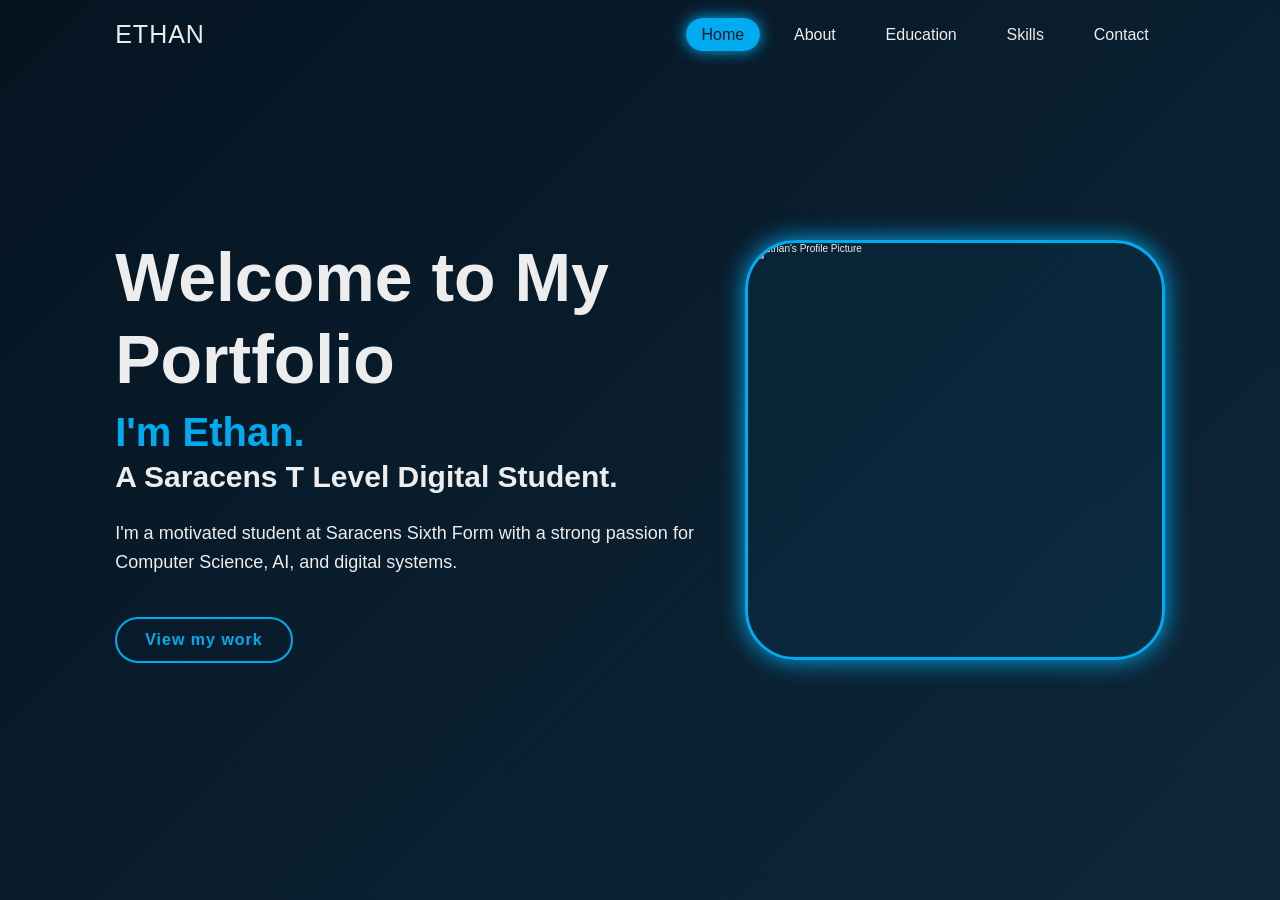
==== index.html @ 527f2de5 "Update index.html" ====
<!DOCTYPE html>
<html lang="en">
<head>
    <meta charset="UTF-8">
    <meta http-equiv="X-UA-Compatible" content="IE=edge">
    <meta name="viewport" content="width=device-width, initial-scale=1.0">
    <title>Personal Digital Portfolio</title>

    <link rel="stylesheet" href="style.css">
    <link href='https://unpkg.com/boxicons@2.1.4/css/boxicons.min.css' rel='stylesheet'>
</head>
<body>
    <header class="header">
        <a href="#" class="logo">Ethan</a>

        <div class="bx bx-menu" id="menu-icon"></div>
        <nav class="navbar">
            <a href="#home" class="active">Home</a>
            <a href="#about">About</a>
            <a href="#education">Education</a>
            <a href="#skills">Skills</a>
            <a href="#contact">Contact</a>
        </nav>
    </header>

    <section class="home" id="home">
        <div class="home-content">
            <h1>Welcome to My Portfolio</h1>
            <h2>I'm Ethan.</h2>
            <h3>A Saracens T Level Digital Student.</h3>
            <p>I'm a motivated student at Saracens Sixth Form with a strong passion for Computer Science, AI, and digital systems.</p>
            
            <div class="btn-box">
                <a href="#" class="btn">View my work</a>
            </div>
        </div>

        <div class="home-img">
            <img src="your-profile-image.jpg" alt="Ethan's Profile Picture">
        </div>
    </section>

    <ul class="background-squares">
        <li></li>
        <li></li>
        <li></li>
        <li></li>
        <li></li>
        <li></li>
        <li></li>
        <li></li>
        <li></li>
        <li></li>
    </ul>
</body>
</html>
---- style.css ----
/* --- GLOBAL RESET & BASE STYLES --- */
* {
    margin: 0;
    padding: 0;
    box-sizing: border-box;
    text-decoration: none;
    border: none;
    outline: none;
    scroll-behavior: smooth;
    font-family: 'Poppins', sans-serif;
}

:root {
    --bg-color: #081b29; 
    --second-bg-color: #112e42; 
    --text-bg-color: #ededed; 
    --main-color: #00abf0; 
}

html {
    font-size: 62.5%;
    overflow-x: hidden;
}

body {
    background: linear-gradient(-45deg, #081b29, #0b2233, #112e42, #051421);
    background-size: 400% 400%;
    animation: gradientMove 15s ease infinite;
    color: var(--text-bg-color);
}

/* --- NAVIGATION BAR --- */
.header {
    position: fixed;
    top: 0;
    left: 0;
    width: 100%;
    padding: 2rem 9%;
    background: transparent;
    display: flex;
    justify-content: space-between;
    align-items: center;
    z-index: 100;
}

.logo {
    font-size: 2.5rem;
    color: var(--text-bg-color);
    font-weight: 500;
    text-transform: uppercase;
    letter-spacing: 0.1rem;
}

.navbar a {
    font-size: 1.6rem;
    color: var(--text-bg-color); 
    font-weight: 500;
    margin-left: 1.5rem;
    padding: 0.8rem 1.6rem;
    border-radius: 2rem;
    background: transparent;
    transition: all 0.3s ease;
}

.navbar a:hover,
.navbar a.active {
    color: var(--bg-color);
    background: var(--main-color);
    box-shadow: 0 0 15px var(--main-color);
}

#menu-icon {
    font-size: 3.6rem;
    color: var(--text-bg-color);
    cursor: pointer;
    display: none;
}

@media screen and (max-width: 768px) {
    #menu-icon {
        display: block;
    }
}

/* --- GENERIC SECTION STYLING --- */
section {
    min-height: 100vh; 
    padding: 10rem 9% 2rem;
    position: relative;
    z-index: 1;
}

section:nth-of-type(even) {
    background: var(--second-bg-color);
}

/* --- HOME (HERO) SECTION --- */
.home {
    display: flex;
    align-items: center;       
    justify-content: space-between; /* Maximum separation */
    padding: 0 9%; /* Matches the header padding perfectly */
    width: 100%;
    min-height: 100vh;
}

.home-content {
    flex: 1;
    max-width: 75rem; /* Allows text to spread out slightly more */
    text-align: left;
}

.home-content h1 {
    font-size: 6.8rem;
    font-weight: 700;
    line-height: 1.2;
    margin-bottom: 1rem;
}

.home-content h2 {
    font-size: 4rem;
    font-weight: 700;
    color: var(--main-color);
    margin-bottom: 0.5rem;
}

.home-content h3 {
    font-size: 3rem;
    font-weight: 600;
    color: var(--text-bg-color);
}

.home-content p {
    font-size: 1.8rem;
    margin: 2.5rem 0 4rem;
    max-width: 60rem; 
    line-height: 1.6;
}

/* --- BUTTONS --- */
.btn-box {
    display: flex;
    gap: 2rem;
    flex-wrap: wrap;
}

.btn {
    position: relative;
    display: inline-flex;
    justify-content: center;
    align-items: center;
    padding: 1.2rem 2.8rem;
    background: var(--main-color);
    border: .2rem solid var(--main-color);
    border-radius: 4rem;
    font-size: 1.6rem;
    font-weight: 600;
    letter-spacing: .1rem;
    color: var(--bg-color);
    z-index: 1;
    overflow: hidden;
    transition: color 0.4s ease, border-color 0.4s ease;
}

.btn-box .btn:nth-child(1),
.btn-box .btn:nth-child(2) {
    background: transparent;
    color: var(--main-color);
}

.btn::before {
    content: '';
    position: absolute;
    top: 0;
    left: 0;
    width: 0; 
    height: 100%;
    background: var(--main-color); 
    z-index: -1;
    transition: width 0.4s ease;
}

.btn:hover {
    color: #000000 !important; 
    border-color: var(--main-color); 
    z-index: 1; 
}

.btn:hover::before {
    width: 100%; 
}

/* --- PROFILE IMAGE HOLDER --- */
.home-img {
    position: relative;
    width: 420px; /* Slightly upscaled to balance out the wide page */
    height: 420px; 
    flex-shrink: 0; 
    border-radius: 5rem;
    border: 0.3rem solid var(--main-color);
    box-shadow: 0 0 25px var(--main-color);
    overflow: hidden;
    background: rgba(0, 171, 240, 0.05); 
    display: flex;
    justify-content: center;
    align-items: center;
    margin-left: 4rem; /* Direct gap safety buffer */
}

.home-img img {
    width: 100%;
    height: 100%;
    object-fit: cover; 
}

/* --- ANIMATED BACKGROUND SQUARES --- */
.background-squares {
    position: fixed;
    top: 0;
    left: 0;
    width: 100%;
    height: 100%;
    overflow: hidden;
    z-index: 0; 
    pointer-events: none; 
}

.background-squares li {
    position: absolute;
    display: block;
    list-style: none;
    width: 20px;
    height: 20px;
    background: rgba(0, 171, 240, 0.1); 
    border: 1px solid rgba(0, 171, 240, 0.2);
    border-radius: 4px;
    bottom: -150px;
    animation: floatUp 25s linear infinite;
}

.background-squares li:nth-child(1) { left: 25%; width: 80px; height: 80px; animation-delay: 0s; }
.background-squares li:nth-child(2) { left: 10%; width: 20px; height: 20px; animation-delay: 2s; animation-duration: 12s; }
.background-squares li:nth-child(3) { left: 70%; width: 20px; height: 20px; animation-delay: 4s; }
.background-squares li:nth-child(4) { left: 40%; width: 60px; height: 60px; animation-delay: 0s; animation-duration: 18s; }
.background-squares li:nth-child(5) { left: 65%; width: 20px; height: 20px; animation-delay: 0s; }
.background-squares li:nth-child(6) { left: 75%; width: 110px; height: 110px; animation-delay: 3s; }
.background-squares li:nth-child(7) { left: 35%; width: 150px; height: 150px; animation-delay: 7s; }
.background-squares li:nth-child(8) { left: 50%; width: 25px; height: 25px; animation-delay: 15s; animation-duration: 45s; }
.background-squares li:nth-child(9) { left: 20%; width: 15px; height: 15px; animation-delay: 2s; animation-duration: 35s; }
.background-squares li:nth-child(10) { left: 85%; width: 150px; height: 150px; animation-delay: 0s; animation-duration: 11s; }

/* --- ANIMATIONS --- */
@keyframes gradientMove {
    0% { background-position: 0% 50%; }
    50% { background-position: 100% 50%; }
    100% { background-position: 0% 50%; }
}

@keyframes floatUp {
    0% {
        transform: translateY(0) rotate(0deg);
        opacity: 1;
        border-radius: 4px;
    }
    100% {
        transform: translateY(-1000px) rotate(720deg);
        opacity: 0;
        border-radius: 50%; 
    }
}

/* --- RESPONSIVE MEDIA QUERIES --- */
@media screen and (max-width: 992px) {
    .home {
        flex-direction: column-reverse; 
        justify-content: center;
        text-align: center;
        padding-top: 15rem;
        gap: 6rem;
    }
    
    .home-content {
        max-width: 100%;
    }
    
    .home-content p {
        margin: 2.5rem auto 4rem;
    }

    .btn-box {
        justify-content: center;
    }

    .home-img {
        width: 280px;
        height: 280px;
        margin-left: 0;
    }
}
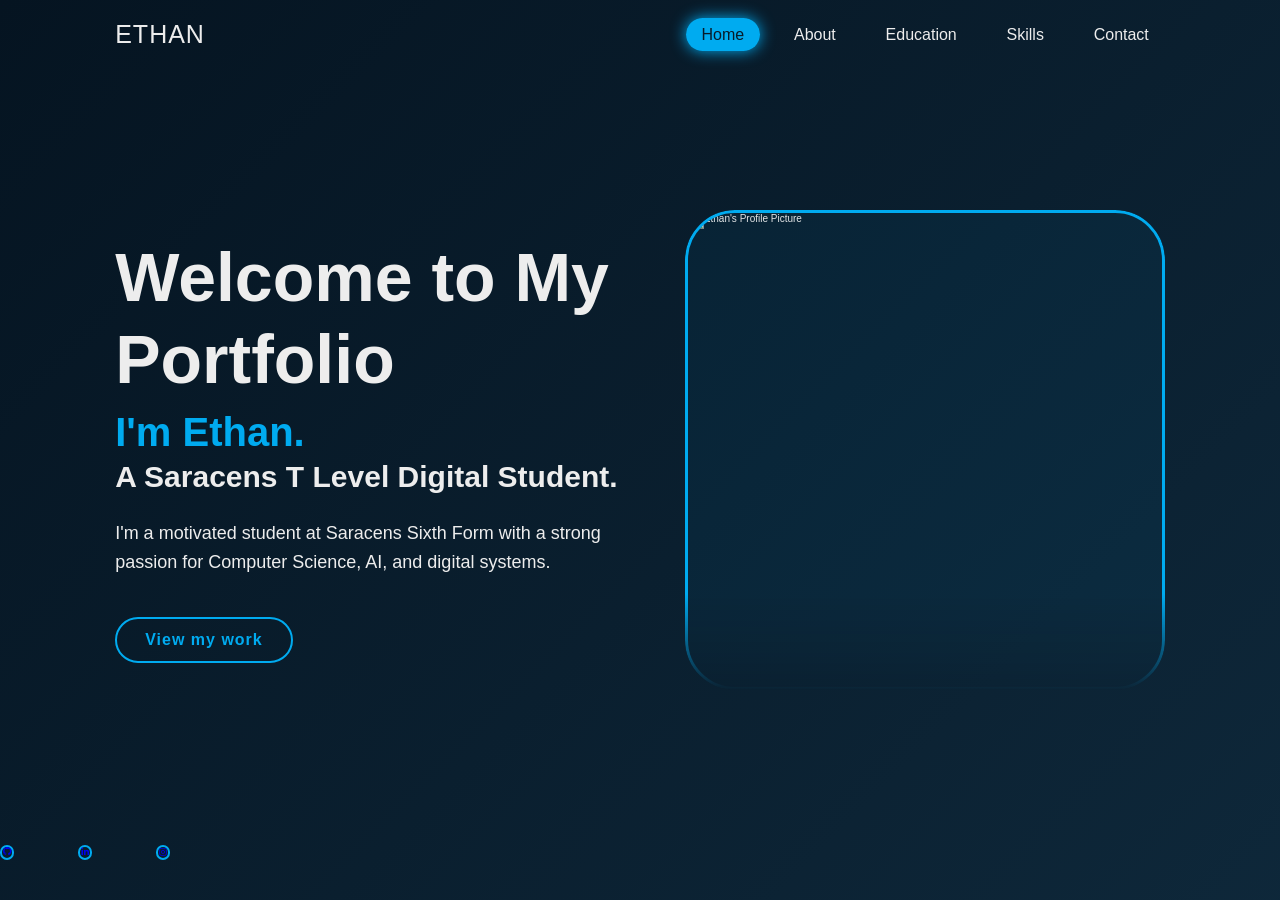
==== commit 3d06298c: "Update index.html" ====
--- a/index.html
+++ b/index.html
@@ -36,7 +36,7 @@
         </div>
 
         <div class="home-img">
-            <img src="your-profile-image.jpg" alt="Ethan's Profile Picture">
+            <img src="https://mail.google.com/mail/u/0?ui=2&ik=3e14f908ba&attid=0.1&permmsgid=msg-f:1868157201535447888&th=19ed0713ae1bb350&view=att&zw&disp=safe" alt="Ethan's Profile Picture">
         </div>
     </section>
 
@@ -52,5 +52,13 @@
         <li></li>
         <li></li>
     </ul>
+    <div class="home-sci">
+        <a href="#"><i class='bx bxl-github'></i></a>
+        <a href="#"><i class='bx bxl-linkedin'></i></a>
+        <a href="#"><i class='bx bxl-instagram'></i></a>
+    </div>
+
+
+    <script src="js/script.js"></script>
 </body>
 </html>
--- a/style.css
+++ b/style.css
@@ -98,15 +98,15 @@
 .home {
     display: flex;
     align-items: center;       
-    justify-content: space-between; /* Maximum separation */
-    padding: 0 9%; /* Matches the header padding perfectly */
+    justify-content: space-between; 
+    padding: 0 9%; 
     width: 100%;
     min-height: 100vh;
 }
 
 .home-content {
     flex: 1;
-    max-width: 75rem; /* Allows text to spread out slightly more */
+    max-width: 75rem; 
     text-align: left;
 }
 
@@ -193,8 +193,8 @@
 /* --- PROFILE IMAGE HOLDER --- */
 .home-img {
     position: relative;
-    width: 420px; /* Slightly upscaled to balance out the wide page */
-    height: 420px; 
+    width: 480px;  /* Upscaled from 450px to make it larger */
+    height: 480px; /* Kept square for proper aspect ratio balance */
     flex-shrink: 0; 
     border-radius: 5rem;
     border: 0.3rem solid var(--main-color);
@@ -204,13 +204,23 @@
     display: flex;
     justify-content: center;
     align-items: center;
-    margin-left: 4rem; /* Direct gap safety buffer */
+    margin-left: 4rem; 
+
+    /* Linear gradient mask to let the image blend out nicely at the bottom */
+    -webkit-mask-image: linear-gradient(to bottom, black 80%, transparent 100%);
+    mask-image: linear-gradient(to bottom, black 80%, transparent 100%);
 }
 
 .home-img img {
     width: 100%;
     height: 100%;
-    object-fit: cover; 
+    object-fit: cover; /* Forces the photo to fill out the container */
+    
+    /* CRITICAL FIX: Shifts the image downwards so your face/head isn't clipped out of the frame */
+    object-position: center 15%; 
+    
+    mix-blend-mode: luminosity; 
+    opacity: 0.95;
 }
 
 /* --- ANIMATED BACKGROUND SQUARES --- */
@@ -292,8 +302,30 @@
     }
 
     .home-img {
-        width: 280px;
-        height: 280px;
+        width: 320px;
+        height: 320px;
         margin-left: 0;
-    }
-}
+        -webkit-mask-image: none; 
+        mask-image: none;
+    }
+}
+
+.home-sci {
+    position: absolute;
+    bottom: 4rem;
+    width: 170px;
+    display: flex;
+    justify-content: space-between;
+}
+
+.home-sci a {
+    position: relative;
+    display: inline-block;
+    justify-content: center;
+    align-items: center;
+    width: auto;
+    height: auto;
+    background: transparent;
+    border: .2rem solid var(--main-color);
+    border-radius: 50px;
+}
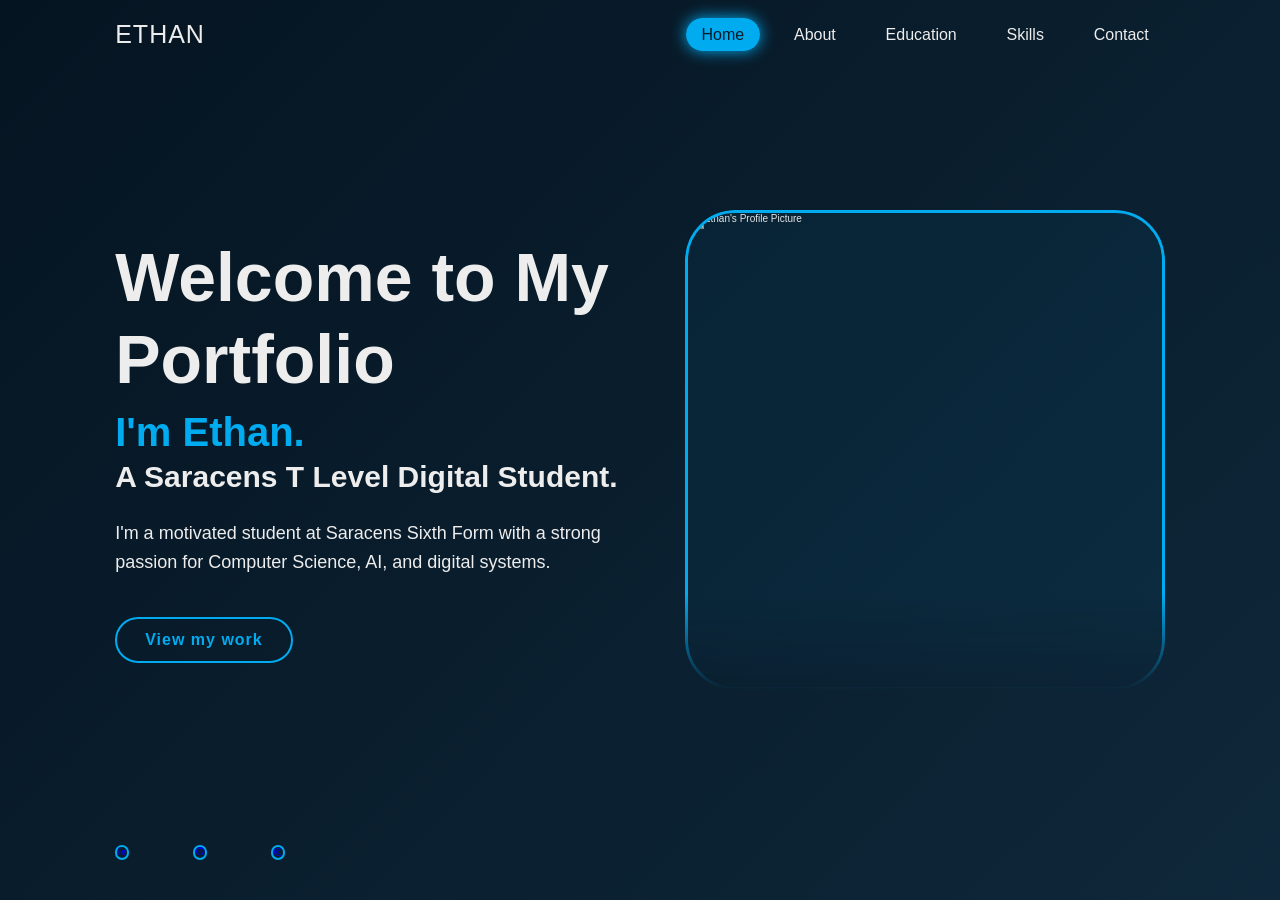
==== commit 5130b7fc: "Update index.html" ====
--- a/index.html
+++ b/index.html
@@ -33,6 +33,12 @@
             <div class="btn-box">
                 <a href="#" class="btn">View my work</a>
             </div>
+
+            <div class="home-sci">
+                <a href="https://linkedin.com" target="_blank"><i class='bx bxl-linkedin'></i></a>
+                <a href="https://github.com" target="_blank"><i class='bx bxl-github'></i></a>
+                <a href="https://instagram.com" target="_blank"><i class='bx bxl-instagram'></i></a>
+            </div>
         </div>
 
         <div class="home-img">
@@ -52,13 +58,5 @@
         <li></li>
         <li></li>
     </ul>
-    <div class="home-sci">
-        <a href="#"><i class='bx bxl-github'></i></a>
-        <a href="#"><i class='bx bxl-linkedin'></i></a>
-        <a href="#"><i class='bx bxl-instagram'></i></a>
-    </div>
-
-
-    <script src="js/script.js"></script>
 </body>
 </html>
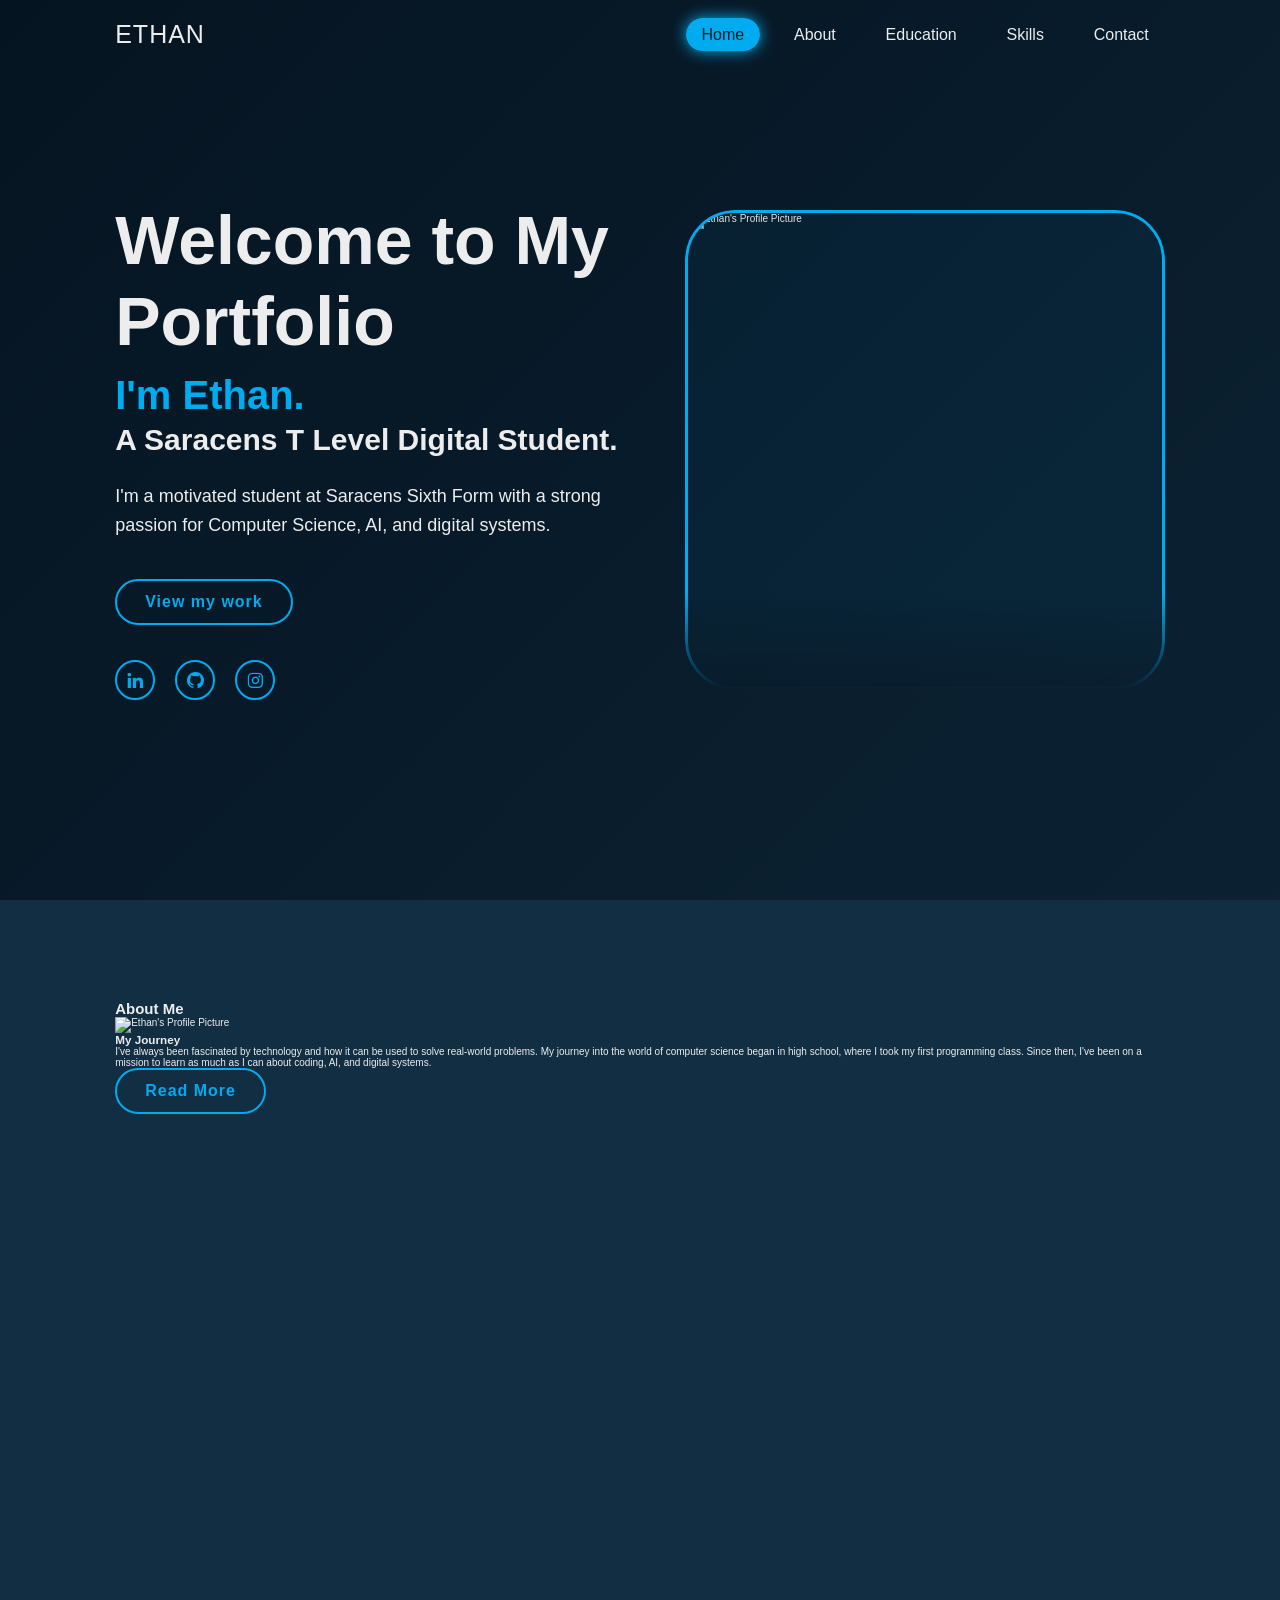
==== commit efeebceb: "Update index.html" ====
--- a/index.html
+++ b/index.html
@@ -58,5 +58,24 @@
         <li></li>
         <li></li>
     </ul>
+
+    <section class="about" id="about">
+        <div class="about-content">
+            <h2 class="heading">About <span>Me</span></h2>
+            <div class="about-img">
+                <img src="https://mail.google.com/mail/u/0?ui=2&ik=3e14f908ba&attid=0.1&permmsgid=msg-f:1868157201535447888&th=19ed0713ae1bb350&view=att&zw&disp=safe" alt="Ethan's Profile Picture">
+                <span class="circle-spin"></span>
+            </div>
+        </div>
+
+        <div class="about-content">
+            <h3>My Journey</h3>
+            <p>I've always been fascinated by technology and how it can be used to solve real-world problems. My journey into the world of computer science began in high school, where I took my first programming class. Since then, I've been on a mission to learn as much as I can about coding, AI, and digital systems.</p>
+            <div class="btn-box btns">
+                <a href="#" class="btn">Read More</a>
+            </div>
+        </div>
+    </section>
+
 </body>
 </html>
--- a/style.css
+++ b/style.css
@@ -190,11 +190,41 @@
     width: 100%; 
 }
 
+/* --- SOCIAL MEDIA ICON LINKS --- */
+.home-sci {
+    display: flex;
+    gap: 2rem;
+    margin-top: 3.5rem;
+}
+
+.home-sci a {
+    position: relative;
+    display: inline-flex;
+    justify-content: center;
+    align-items: center;
+    width: 4rem;
+    height: 4rem;
+    background: transparent;
+    border: .2rem solid var(--main-color);
+    border-radius: 50%;
+    font-size: 2rem;
+    color: var(--main-color);
+    z-index: 1;
+    overflow: hidden;
+    transition: .5s ease;
+}
+
+.home-sci a:hover {
+    color: var(--bg-color);
+    background: var(--main-color);
+    box-shadow: 0 0 15px var(--main-color);
+}
+
 /* --- PROFILE IMAGE HOLDER --- */
 .home-img {
     position: relative;
-    width: 480px;  /* Upscaled from 450px to make it larger */
-    height: 480px; /* Kept square for proper aspect ratio balance */
+    width: 480px;  
+    height: 480px; 
     flex-shrink: 0; 
     border-radius: 5rem;
     border: 0.3rem solid var(--main-color);
@@ -206,7 +236,6 @@
     align-items: center;
     margin-left: 4rem; 
 
-    /* Linear gradient mask to let the image blend out nicely at the bottom */
     -webkit-mask-image: linear-gradient(to bottom, black 80%, transparent 100%);
     mask-image: linear-gradient(to bottom, black 80%, transparent 100%);
 }
@@ -214,11 +243,8 @@
 .home-img img {
     width: 100%;
     height: 100%;
-    object-fit: cover; /* Forces the photo to fill out the container */
-    
-    /* CRITICAL FIX: Shifts the image downwards so your face/head isn't clipped out of the frame */
+    object-fit: cover; 
     object-position: center 15%; 
-    
     mix-blend-mode: luminosity; 
     opacity: 0.95;
 }
@@ -297,7 +323,7 @@
         margin: 2.5rem auto 4rem;
     }
 
-    .btn-box {
+    .btn-box, .home-sci {
         justify-content: center;
     }
 
@@ -309,23 +335,3 @@
         mask-image: none;
     }
 }
-
-.home-sci {
-    position: absolute;
-    bottom: 4rem;
-    width: 170px;
-    display: flex;
-    justify-content: space-between;
-}
-
-.home-sci a {
-    position: relative;
-    display: inline-block;
-    justify-content: center;
-    align-items: center;
-    width: auto;
-    height: auto;
-    background: transparent;
-    border: .2rem solid var(--main-color);
-    border-radius: 50px;
-}
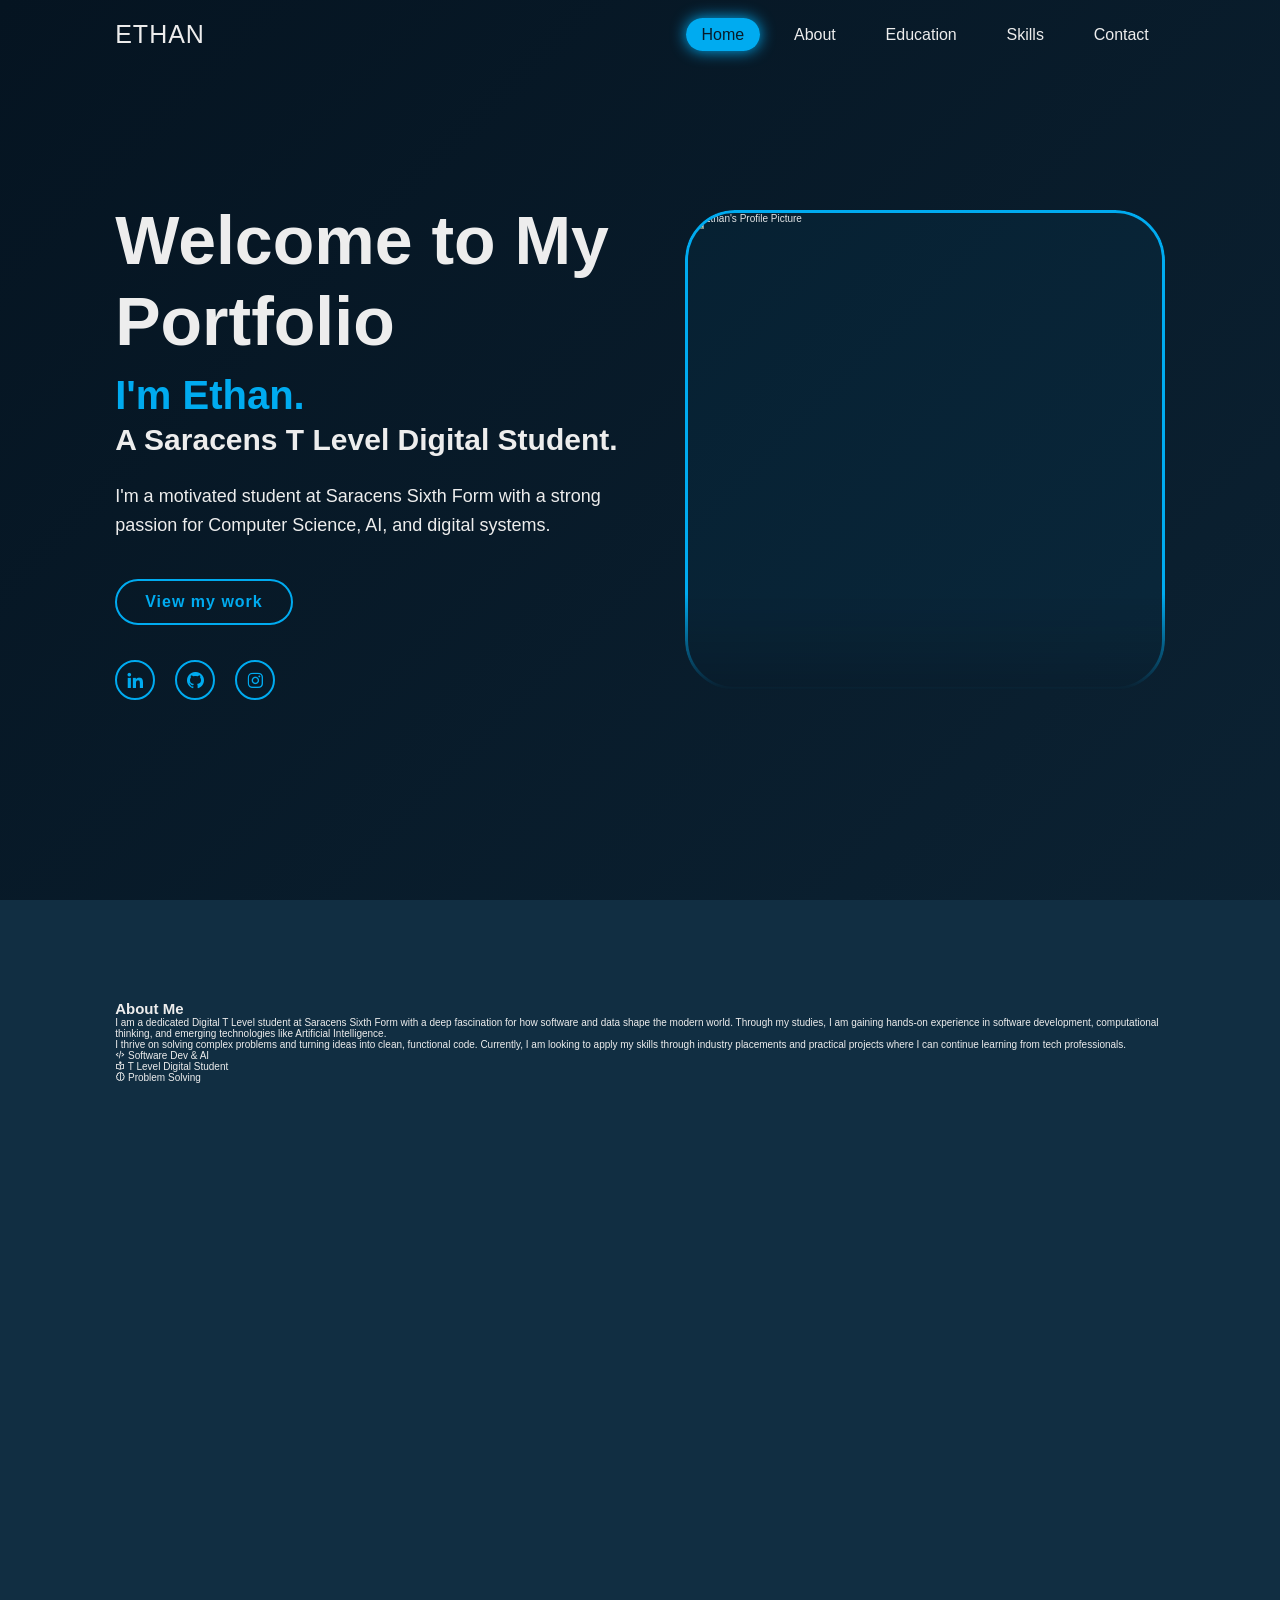
==== commit 2bd7c831: "Update index.html" ====
--- a/index.html
+++ b/index.html
@@ -60,22 +60,28 @@
     </ul>
 
     <section class="about" id="about">
-        <div class="about-content">
+        <div class="about-container">
             <h2 class="heading">About <span>Me</span></h2>
-            <div class="about-img">
-                <img src="https://mail.google.com/mail/u/0?ui=2&ik=3e14f908ba&attid=0.1&permmsgid=msg-f:1868157201535447888&th=19ed0713ae1bb350&view=att&zw&disp=safe" alt="Ethan's Profile Picture">
-                <span class="circle-spin"></span>
-            </div>
-        </div>
-
-        <div class="about-content">
-            <h3>My Journey</h3>
-            <p>I've always been fascinated by technology and how it can be used to solve real-world problems. My journey into the world of computer science began in high school, where I took my first programming class. Since then, I've been on a mission to learn as much as I can about coding, AI, and digital systems.</p>
-            <div class="btn-box btns">
-                <a href="#" class="btn">Read More</a>
+            
+            <div class="about-content-box">
+                <p>
+                    I am a dedicated Digital T Level student at Saracens Sixth Form with a deep fascination for how software and data shape the modern world. Through my studies, I am gaining hands-on experience in software development, computational thinking, and emerging technologies like Artificial Intelligence. 
+                </p>
+                <p>
+                    I thrive on solving complex problems and turning ideas into clean, functional code. Currently, I am looking to apply my skills through industry placements and practical projects where I can continue learning from tech professionals.
+                </p>
+                
+                <div class="about-highlights">
+                    <div class="highlight-item"><i class='bx bx-code-alt'></i> Software Dev & AI</div>
+                    <div class="highlight-item"><i class='bx bx-book-reader'></i> T Level Digital Student</div>
+                    <div class="highlight-item"><i class='bx bx-brain'></i> Problem Solving</div>
+                </div>
             </div>
         </div>
     </section>
+</body>
+</html>
 
 </body>
+
 </html>
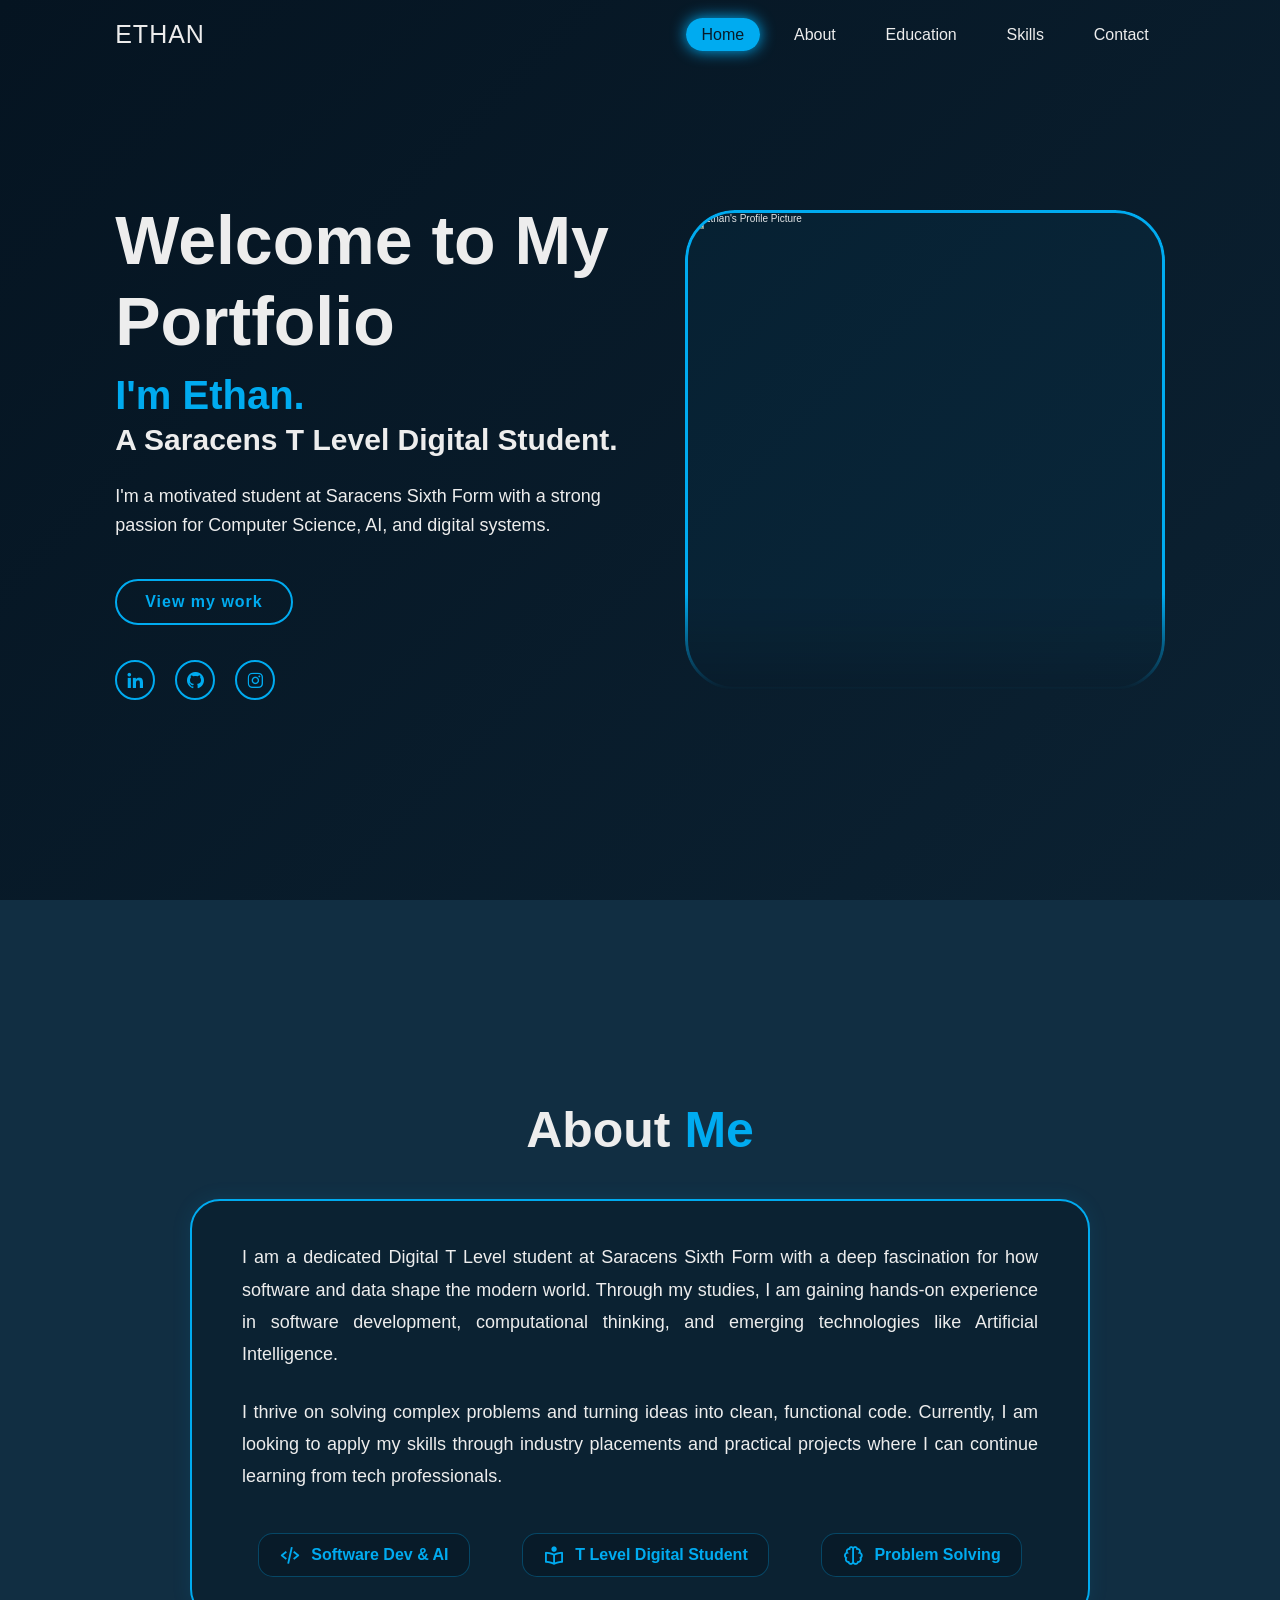
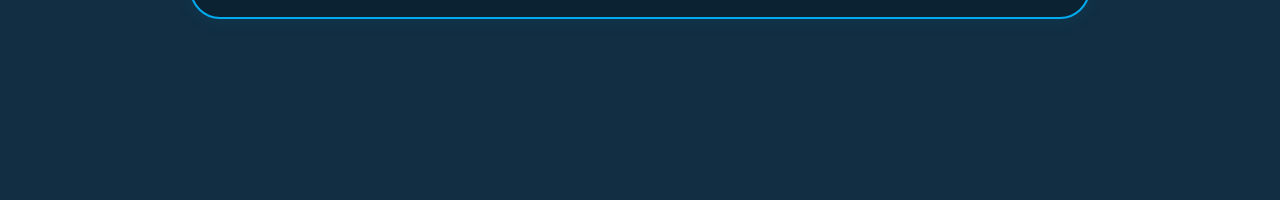
==== commit d6a2c079: "Update index.html" ====
--- a/index.html
+++ b/index.html
@@ -72,13 +72,14 @@
                 </p>
                 
                 <div class="about-highlights">
-                    <div class="highlight-item"><i class='bx bx-code-alt'></i> Software Dev & AI</div>
-                    <div class="highlight-item"><i class='bx bx-book-reader'></i> T Level Digital Student</div>
-                    <div class="highlight-item"><i class='bx bx-brain'></i> Problem Solving</div>
-                </div>
+    <div class="highlight-item"><i class='bx bx-code-alt'></i> Software Dev & AI</div>
+    <a href="projects.html" class="highlight-item clickable-highlight"><i class='bx bx-book-reader'></i> T Level Digital Student</a>
+    <div class="highlight-item"><i class='bx bx-brain'></i> Problem Solving</div>
+</div>
             </div>
         </div>
     </section>
+    
 </body>
 </html>
 
--- a/style.css
+++ b/style.css
@@ -335,3 +335,84 @@
         mask-image: none;
     }
 }
+
+/* ==========================================================================
+   ONLY EDITS THE ABOUT ME SECTION BELOW
+   ========================================================================== */
+
+.about {
+    display: flex;
+    justify-content: center;
+    align-items: center;
+    background: var(--second-bg-color);
+    padding: 12rem 9% 10rem;
+}
+
+.about-container {
+    width: 100%;
+    max-width: 90rem;
+    text-align: center;
+}
+
+.heading {
+    font-size: 5rem;
+    margin-bottom: 4rem;
+    font-weight: 700;
+}
+
+.heading span {
+    color: var(--main-color);
+}
+
+.about-content-box {
+    background: rgba(8, 27, 41, 0.6); /* Transparent dark tint container box */
+    border: 0.2rem solid var(--main-color);
+    border-radius: 3rem;
+    padding: 4rem 5rem;
+    box-shadow: 0 0 20px rgba(0, 171, 240, 0.1);
+}
+
+.about-content-box p {
+    font-size: 1.8rem;
+    line-height: 1.8;
+    color: var(--text-bg-color);
+    margin-bottom: 2.5rem;
+    text-align: justify; /* Aligns text neatly like a paragraph block */
+}
+
+.about-content-box p:last-of-type {
+    margin-bottom: 4rem;
+}
+
+/* About Section Icon Row Styling */
+.about-highlights {
+    display: flex;
+    justify-content: space-around;
+    gap: 2rem;
+    flex-wrap: wrap;
+}
+
+.highlight-item {
+    font-size: 1.6rem;
+    font-weight: 600;
+    color: var(--main-color);
+    display: flex;
+    align-items: center;
+    gap: 1rem;
+    background: var(--bg-color);
+    padding: 1rem 2rem;
+    border-radius: 1.5rem;
+    border: 0.1rem solid rgba(0, 171, 240, 0.3);
+}
+
+.highlight-item i {
+    font-size: 2.2rem;
+}
+
+/* Tablet and Mobile Optimization for About box padding */
+@media screen and (max-width: 992px) {
+    .about-content-box {
+        padding: 3rem 2rem;
+    }
+}
+
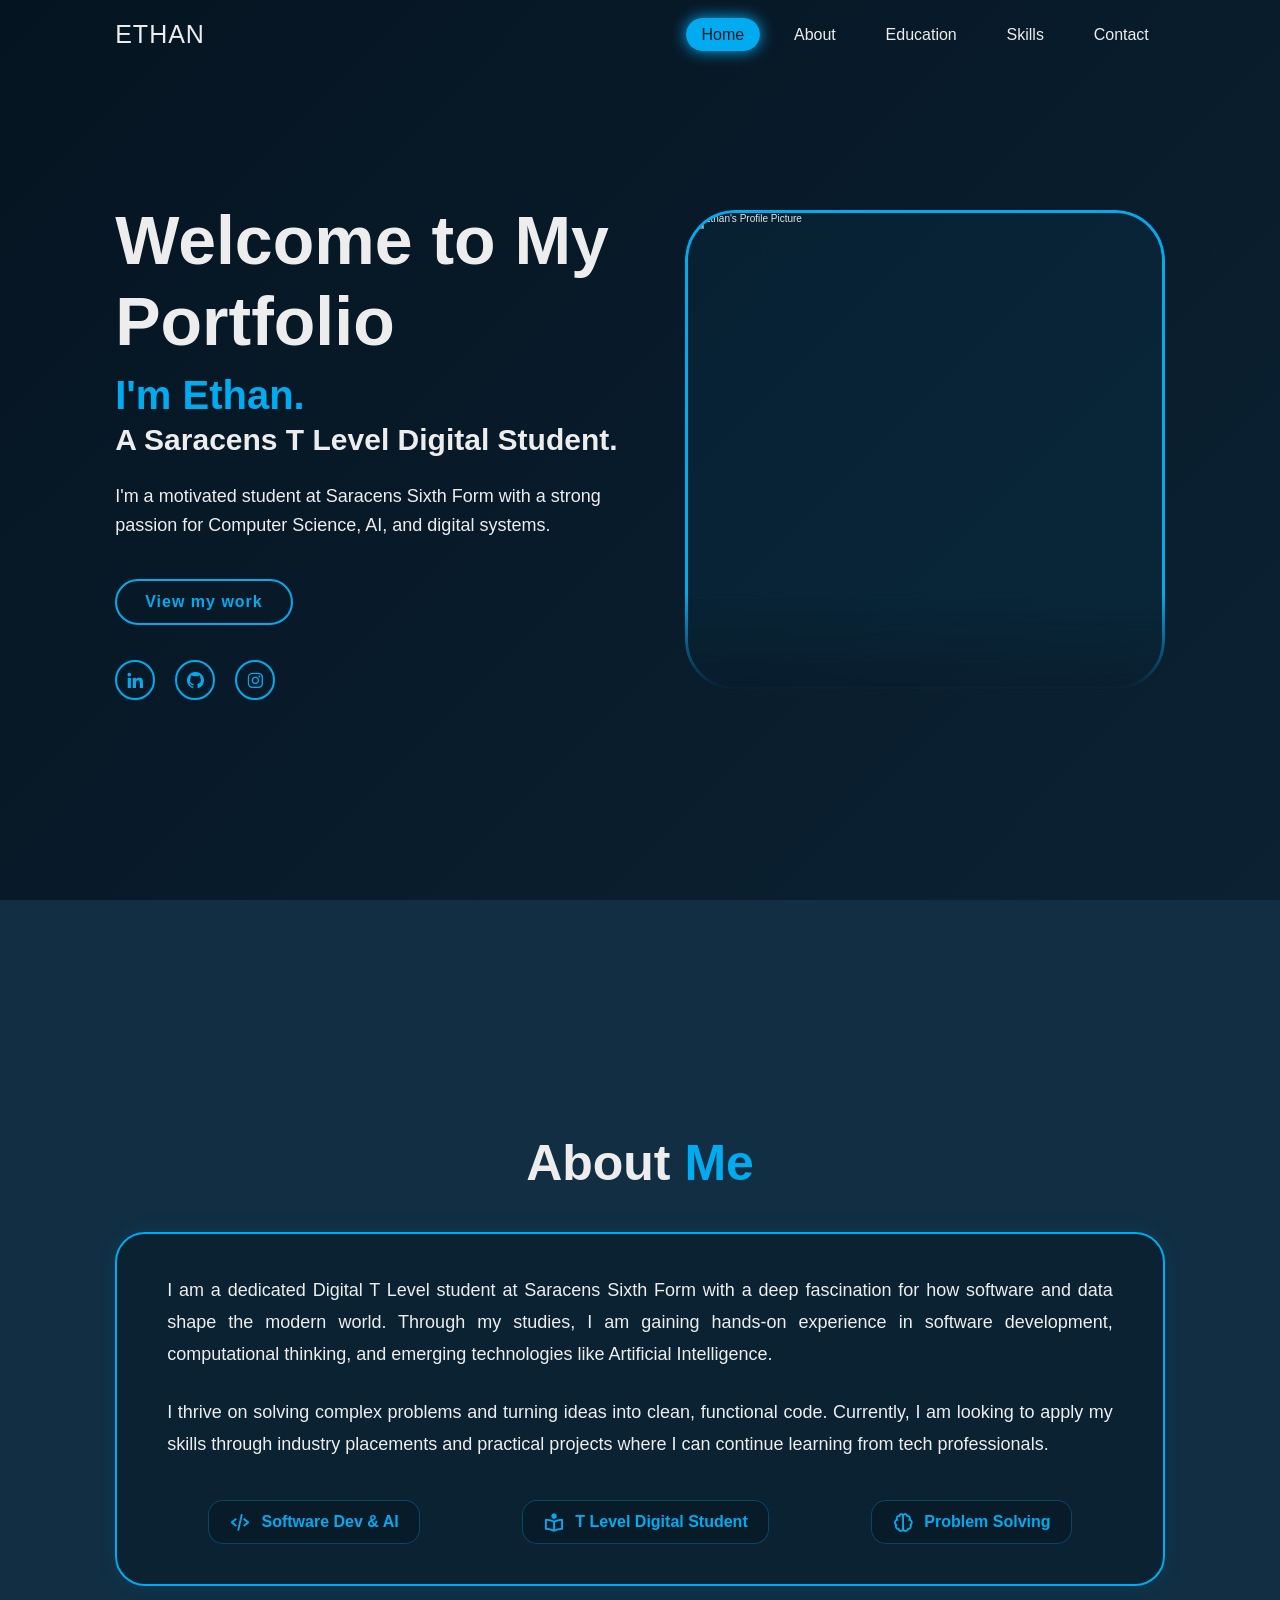
==== commit 98c5376b: "Update index.html" ====
--- a/index.html
+++ b/index.html
@@ -5,23 +5,26 @@
     <meta http-equiv="X-UA-Compatible" content="IE=edge">
     <meta name="viewport" content="width=device-width, initial-scale=1.0">
     <title>Personal Digital Portfolio</title>
-
     <link rel="stylesheet" href="style.css">
     <link href='https://unpkg.com/boxicons@2.1.4/css/boxicons.min.css' rel='stylesheet'>
 </head>
 <body>
     <header class="header">
         <a href="#" class="logo">Ethan</a>
-
         <div class="bx bx-menu" id="menu-icon"></div>
         <nav class="navbar">
             <a href="#home" class="active">Home</a>
             <a href="#about">About</a>
-            <a href="#education">Education</a>
+            <a href="education.html">Education</a>
             <a href="#skills">Skills</a>
             <a href="#contact">Contact</a>
         </nav>
     </header>
+
+    <ul class="background-squares">
+        <li></li><li></li><li></li><li></li><li></li>
+        <li></li><li></li><li></li><li></li><li></li>
+    </ul>
 
     <section class="home" id="home">
         <div class="home-content">
@@ -31,7 +34,7 @@
             <p>I'm a motivated student at Saracens Sixth Form with a strong passion for Computer Science, AI, and digital systems.</p>
             
             <div class="btn-box">
-                <a href="#" class="btn">View my work</a>
+                <a href="projects.html" class="btn">View my work</a>
             </div>
 
             <div class="home-sci">
@@ -46,19 +49,6 @@
         </div>
     </section>
 
-    <ul class="background-squares">
-        <li></li>
-        <li></li>
-        <li></li>
-        <li></li>
-        <li></li>
-        <li></li>
-        <li></li>
-        <li></li>
-        <li></li>
-        <li></li>
-    </ul>
-
     <section class="about" id="about">
         <div class="about-container">
             <h2 class="heading">About <span>Me</span></h2>
@@ -72,17 +62,12 @@
                 </p>
                 
                 <div class="about-highlights">
-    <div class="highlight-item"><i class='bx bx-code-alt'></i> Software Dev & AI</div>
-    <a href="projects.html" class="highlight-item clickable-highlight"><i class='bx bx-book-reader'></i> T Level Digital Student</a>
-    <div class="highlight-item"><i class='bx bx-brain'></i> Problem Solving</div>
-</div>
+                    <div class="highlight-item"><i class='bx bx-code-alt'></i> Software Dev & AI</div>
+                    <a href="projects.html" class="highlight-item clickable-highlight"><i class='bx bx-book-reader'></i> T Level Digital Student</a>
+                    <div class="highlight-item"><i class='bx bx-brain'></i> Problem Solving</div>
+                </div>
             </div>
         </div>
     </section>
-    
 </body>
 </html>
-
-</body>
-
-</html>
--- a/style.css
+++ b/style.css
@@ -249,7 +249,7 @@
     opacity: 0.95;
 }
 
-/* --- ANIMATED BACKGROUND SQUARES --- */
+/* --- ANIMATED BACKGROUND SQUARES (EVERYWHERE) --- */
 .background-squares {
     position: fixed;
     top: 0;
@@ -299,7 +299,7 @@
         border-radius: 4px;
     }
     100% {
-        transform: translateY(-1000px) rotate(720deg);
+        transform: translateY(-1200px) rotate(720deg);
         opacity: 0;
         border-radius: 50%; 
     }
@@ -336,10 +336,7 @@
     }
 }
 
-/* ==========================================================================
-   ONLY EDITS THE ABOUT ME SECTION BELOW
-   ========================================================================== */
-
+/* --- ABOUT ME SECTION --- */
 .about {
     display: flex;
     justify-content: center;
@@ -350,7 +347,7 @@
 
 .about-container {
     width: 100%;
-    max-width: 90rem;
+    max-width: 120rem; /* Wide boundary allows proper alignment */
     text-align: center;
 }
 
@@ -365,7 +362,7 @@
 }
 
 .about-content-box {
-    background: rgba(8, 27, 41, 0.6); /* Transparent dark tint container box */
+    background: rgba(8, 27, 41, 0.6); 
     border: 0.2rem solid var(--main-color);
     border-radius: 3rem;
     padding: 4rem 5rem;
@@ -377,7 +374,7 @@
     line-height: 1.8;
     color: var(--text-bg-color);
     margin-bottom: 2.5rem;
-    text-align: justify; /* Aligns text neatly like a paragraph block */
+    text-align: justify; 
 }
 
 .about-content-box p:last-of-type {
@@ -403,16 +400,96 @@
     padding: 1rem 2rem;
     border-radius: 1.5rem;
     border: 0.1rem solid rgba(0, 171, 240, 0.3);
+    transition: all 0.3s ease;
 }
 
 .highlight-item i {
     font-size: 2.2rem;
 }
 
-/* Tablet and Mobile Optimization for About box padding */
+/* Glowing/Shining Effect for "T Level Digital Student" Button */
+.clickable-highlight:hover {
+    color: var(--bg-color) !important;
+    background: var(--main-color) !important;
+    box-shadow: 0 0 25px var(--main-color), 0 0 50px var(--main-color);
+    transform: translateY(-3px);
+}
+
+/* --- SIDE-BY-SIDE GRID SYSTEMS (FOR BOTH PROJECTS & EDUCATION) --- */
+.projects-grid, 
+.education-timeline {
+    display: grid;
+    grid-template-columns: repeat(2, 1fr); /* Exactly 2 equal columns next to each other */
+    gap: 3rem;
+    width: 100%;
+    margin-top: 2rem;
+}
+
+.project-card, 
+.education-card {
+    text-align: left;
+    height: 100%;
+}
+
+.project-card h3 {
+    font-size: 2.4rem;
+    color: var(--text-bg-color);
+    margin: 1.5rem 0 1rem;
+}
+
+.project-icon i {
+    font-size: 4rem;
+    color: var(--main-color);
+}
+
+.project-tech-tags {
+    display: flex;
+    gap: 1rem;
+    flex-wrap: wrap;
+    margin-top: 1.5rem;
+}
+
+.project-tech-tags span {
+    background: var(--bg-color);
+    color: var(--main-color);
+    padding: 0.5rem 1.2rem;
+    font-size: 1.3rem;
+    font-weight: 500;
+    border-radius: 1rem;
+    border: 0.1rem solid rgba(0, 171, 240, 0.2);
+}
+
+/* --- EDUCATION DETAIL SPECIFICS --- */
+.education-header {
+    display: flex;
+    align-items: center;
+    gap: 2rem;
+    margin-bottom: 1.5rem;
+}
+
+.edu-details h3 {
+    font-size: 2.2rem;
+    color: var(--text-bg-color);
+}
+
+.edu-date {
+    font-size: 1.4rem;
+    color: var(--main-color);
+}
+
+.edu-desc {
+    margin-bottom: 2rem !important;
+}
+
+/* Mobile viewport adjustments */
 @media screen and (max-width: 992px) {
     .about-content-box {
         padding: 3rem 2rem;
     }
-}
-
+    
+    .projects-grid, 
+    .education-timeline {
+        grid-template-columns: 1fr; /* Stacks vertically on phone sizes */
+        gap: 2rem;
+    }
+}
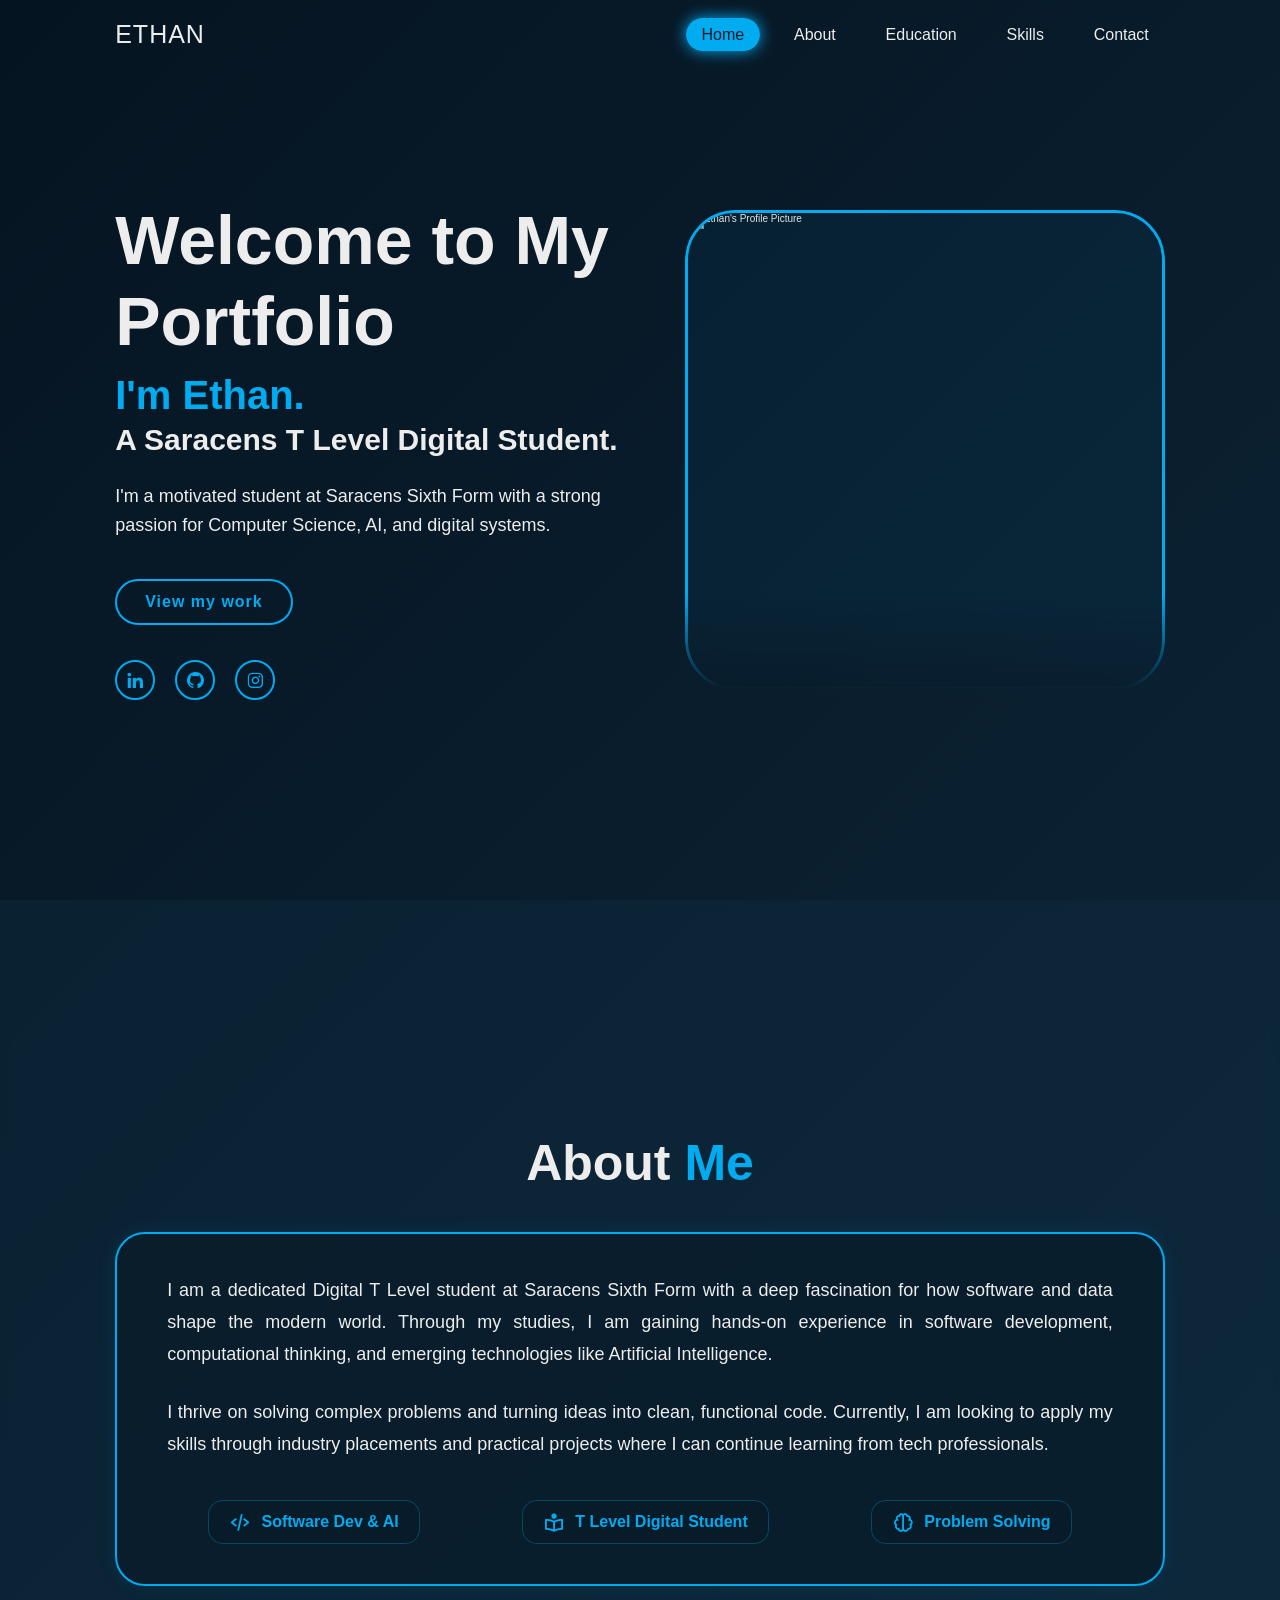
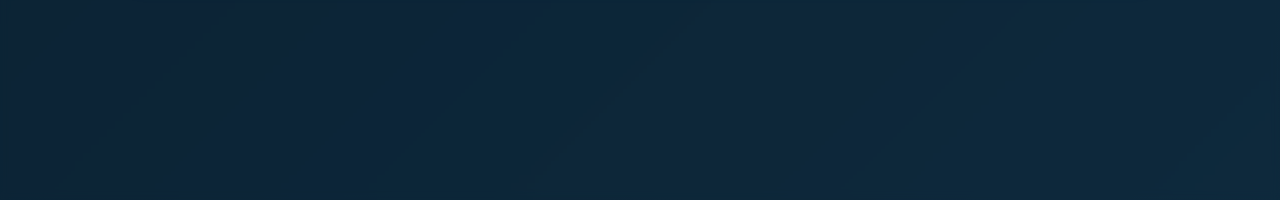
==== commit 945858fa: "Fix duplicate HTML content in index.html" ====
--- a/index.html
+++ b/index.html
@@ -13,11 +13,11 @@
         <a href="#" class="logo">Ethan</a>
         <div class="bx bx-menu" id="menu-icon"></div>
         <nav class="navbar">
-            <a href="#home" class="active">Home</a>
-            <a href="#about">About</a>
+            <a href="index.html#home" class="active">Home</a>
+            <a href="index.html#about">About</a>
             <a href="education.html">Education</a>
-            <a href="#skills">Skills</a>
-            <a href="#contact">Contact</a>
+            <a href="skills.html">Skills</a>
+            <a href="contact.html">Contact</a>
         </nav>
     </header>
 
--- a/style.css
+++ b/style.css
@@ -27,6 +27,7 @@
     background-size: 400% 400%;
     animation: gradientMove 15s ease infinite;
     color: var(--text-bg-color);
+    min-height: 100vh;
 }
 
 /* --- NAVIGATION BAR --- */
@@ -85,13 +86,14 @@
 /* --- GENERIC SECTION STYLING --- */
 section {
     min-height: 100vh; 
-    padding: 10rem 9% 2rem;
+    padding: 14rem 9% 2rem;
     position: relative;
     z-index: 1;
 }
 
 section:nth-of-type(even) {
-    background: var(--second-bg-color);
+    background: rgba(17, 46, 66, 0.4);
+    backdrop-filter: blur(4px);
 }
 
 /* --- HOME (HERO) SECTION --- */
@@ -137,60 +139,81 @@
     line-height: 1.6;
 }
 
-/* --- BUTTONS --- */
+/* --- BASE BUTTON STRUCTURE --- */
 .btn-box {
     display: flex;
     gap: 2rem;
     flex-wrap: wrap;
 }
 
-.btn {
+/* --- BUTTON 1: "View My Work" (Sliding Fill Transition) --- */
+.home-content .btn {
     position: relative;
     display: inline-flex;
     justify-content: center;
     align-items: center;
     padding: 1.2rem 2.8rem;
-    background: var(--main-color);
+    background: transparent;
     border: .2rem solid var(--main-color);
     border-radius: 4rem;
     font-size: 1.6rem;
     font-weight: 600;
     letter-spacing: .1rem;
-    color: var(--bg-color);
+    color: var(--main-color);
     z-index: 1;
     overflow: hidden;
-    transition: color 0.4s ease, border-color 0.4s ease;
-}
-
-.btn-box .btn:nth-child(1),
-.btn-box .btn:nth-child(2) {
-    background: transparent;
-    color: var(--main-color);
-}
-
-.btn::before {
+    transition: color 0.4s ease;
+}
+
+.home-content .btn::before {
     content: '';
     position: absolute;
     top: 0;
-    left: 0;
-    width: 0; 
+    left: -100%;
+    width: 100%; 
     height: 100%;
     background: var(--main-color); 
     z-index: -1;
-    transition: width 0.4s ease;
-}
-
-.btn:hover {
-    color: #000000 !important; 
-    border-color: var(--main-color); 
-    z-index: 1; 
-}
-
-.btn:hover::before {
-    width: 100%; 
-}
-
-/* --- SOCIAL MEDIA ICON LINKS --- */
+    transition: left 0.4s cubic-bezier(0.3, 1, 0.5, 1);
+}
+
+.home-content .btn:hover {
+    color: var(--bg-color) !important;
+    box-shadow: 0 0 15px var(--main-color);
+}
+
+.home-content .btn:hover::before {
+    left: 0;
+}
+
+/* --- BUTTON 2: Project Repository Buttons (3D Press Down / Scale effect) --- */
+.project-card .btn {
+    display: inline-flex;
+    justify-content: center;
+    align-items: center;
+    padding: 1rem 2.4rem;
+    background: var(--bg-color);
+    border: .2rem solid var(--main-color);
+    border-radius: 4rem;
+    font-size: 1.5rem;
+    font-weight: 600;
+    color: var(--text-bg-color);
+    transition: transform 0.2s ease, box-shadow 0.2s ease, background 0.2s ease;
+}
+
+.project-card .btn:hover {
+    background: var(--main-color);
+    color: var(--bg-color);
+    box-shadow: 0 5px 0px #0077a8, 0 8px 15px rgba(0, 171, 240, 0.4);
+    transform: translateY(-3px);
+}
+
+.project-card .btn:active {
+    transform: translateY(2px);
+    box-shadow: 0 1px 0px #0077a8, 0 2px 4px rgba(0, 171, 240, 0.4);
+}
+
+/* --- SOCIAL MEDIA ICON LINKS (Expanding Pulse Ring) --- */
 .home-sci {
     display: flex;
     gap: 2rem;
@@ -210,14 +233,32 @@
     font-size: 2rem;
     color: var(--main-color);
     z-index: 1;
-    overflow: hidden;
-    transition: .5s ease;
+    transition: color 0.3s ease, background-color 0.3s ease;
+}
+
+.home-sci a::after {
+    content: '';
+    position: absolute;
+    top: 0;
+    left: 0;
+    width: 100%;
+    height: 100%;
+    border-radius: 50%;
+    border: .2rem solid var(--main-color);
+    opacity: 0;
+    transition: transform 0.4s ease, opacity 0.4s ease;
+    z-index: -1;
 }
 
 .home-sci a:hover {
     color: var(--bg-color);
-    background: var(--main-color);
-    box-shadow: 0 0 15px var(--main-color);
+    background-color: var(--main-color);
+    box-shadow: 0 0 10px var(--main-color);
+}
+
+.home-sci a:hover::after {
+    transform: scale(1.4);
+    opacity: 1;
 }
 
 /* --- PROFILE IMAGE HOLDER --- */
@@ -249,7 +290,7 @@
     opacity: 0.95;
 }
 
-/* --- ANIMATED BACKGROUND SQUARES (EVERYWHERE) --- */
+/* --- ANIMATED BACKGROUND SQUARES --- */
 .background-squares {
     position: fixed;
     top: 0;
@@ -305,6 +346,469 @@
     }
 }
 
+/* --- ABOUT ME SECTION --- */
+.about {
+    display: flex;
+    justify-content: center;
+    align-items: center;
+    background: rgba(17, 46, 66, 0.4);
+    backdrop-filter: blur(4px);
+    padding: 12rem 9% 10rem;
+}
+
+.about-container {
+    width: 100%;
+    max-width: 120rem; 
+    text-align: center;
+}
+
+.heading {
+    font-size: 5rem;
+    margin-bottom: 4rem;
+    font-weight: 700;
+}
+
+.heading span {
+    color: var(--main-color);
+}
+
+.about-content-box {
+    background: rgba(8, 27, 41, 0.75); 
+    border: 0.2rem solid var(--main-color);
+    border-radius: 3rem;
+    padding: 4rem 5rem;
+    box-shadow: 0 0 20px rgba(0, 171, 240, 0.1);
+}
+
+.about-content-box p {
+    font-size: 1.8rem;
+    line-height: 1.8;
+    color: var(--text-bg-color);
+    margin-bottom: 2.5rem;
+    text-align: justify; 
+}
+
+.about-content-box p:last-of-type {
+    margin-bottom: 4rem;
+}
+
+.about-highlights {
+    display: flex;
+    justify-content: space-around;
+    gap: 2rem;
+    flex-wrap: wrap;
+}
+
+.highlight-item {
+    font-size: 1.6rem;
+    font-weight: 600;
+    color: var(--main-color);
+    display: flex;
+    align-items: center;
+    gap: 1rem;
+    background: var(--bg-color);
+    padding: 1rem 2rem;
+    border-radius: 1.5rem;
+    border: 0.1rem solid rgba(0, 171, 240, 0.3);
+    transition: all 0.3s ease;
+}
+
+.highlight-item i {
+    font-size: 2.2rem;
+}
+
+/* --- BUTTON 3: "T Level Digital Student" (Neon Glow Split Slide) --- */
+.clickable-highlight {
+    position: relative;
+    overflow: hidden;
+    z-index: 1;
+}
+
+.clickable-highlight::before {
+    content: '';
+    position: absolute;
+    top: 0;
+    left: 0;
+    width: 100%;
+    height: 0;
+    background: var(--main-color);
+    transition: height 0.3s ease;
+    z-index: -1;
+}
+
+.clickable-highlight:hover {
+    color: var(--bg-color) !important;
+    box-shadow: 0 0 20px var(--main-color), 0 0 40px var(--main-color);
+    transform: translateY(-3px);
+}
+
+.clickable-highlight:hover::before {
+    height: 100%;
+}
+
+/* --- STANDALONE SKILLS SECTION STYLES --- */
+.skills-section, .contact-section {
+    min-height: 100vh;
+    padding: 14rem 9% 10rem;
+    display: flex;
+    justify-content: center;
+    align-items: center;
+    position: relative;
+    z-index: 1;
+}
+
+.skills-container, .contact-container {
+    width: 100%;
+    max-width: 120rem;
+    text-align: center;
+}
+
+.skills-grid, .contact-grid {
+    display: grid;
+    grid-template-columns: repeat(2, 1fr);
+    gap: 3rem;
+    width: 100%;
+    margin-top: 4rem;
+}
+
+.contact-grid {
+    grid-template-columns: 1fr;
+    max-width: 70rem;
+    margin: 4rem auto 0;
+}
+
+.skills-card, .contact-card {
+    background: rgba(8, 27, 41, 0.75); 
+    border: 0.2rem solid var(--main-color);
+    border-radius: 3rem;
+    padding: 4rem 5rem;
+    box-shadow: 0 0 20px rgba(0, 171, 240, 0.1);
+    text-align: left;
+}
+
+.skills-card h3, .contact-card h3 {
+    font-size: 2.6rem;
+    color: var(--text-bg-color);
+    margin-bottom: 3rem;
+    font-weight: 600;
+}
+
+.contact-desc {
+    font-size: 1.7rem;
+    line-height: 1.7;
+    color: var(--text-bg-color);
+    margin-bottom: 3.5rem;
+}
+
+.contact-links {
+    display: flex;
+    flex-direction: column;
+    gap: 2.5rem;
+}
+
+.contact-item {
+    display: flex;
+    align-items: center;
+    gap: 2rem;
+}
+
+.contact-item i {
+    font-size: 3.5rem;
+    color: var(--main-color);
+}
+
+.contact-item h4 {
+    font-size: 1.6rem;
+    color: rgba(237, 237, 237, 0.6);
+}
+
+.contact-item a, .contact-item p {
+    font-size: 1.8rem;
+    color: var(--text-bg-color);
+    font-weight: 500;
+    transition: 0.3s;
+}
+
+.contact-item a:hover {
+    color: var(--main-color);
+}
+
+.skills-content {
+    display: flex;
+    flex-direction: column;
+    gap: 2.8rem;
+}
+
+.progress-item {
+    display: flex;
+    flex-direction: column;
+    gap: 1.2rem;
+}
+
+.skill-info {
+    display: flex;
+    justify-content: space-between;
+    align-items: center;
+    font-size: 1.8rem;
+    font-weight: 500;
+}
+
+.skill-info i {
+    color: var(--main-color);
+    font-size: 2.2rem;
+    vertical-align: middle;
+    margin-right: 0.6rem;
+}
+
+.skill-info .percentage {
+    color: var(--text-bg-color);
+    font-weight: 500;
+}
+
+.bar-container {
+    width: 100%;
+    height: 1.4rem;
+    background: transparent;
+    border-radius: 1rem;
+    border: 0.2rem solid var(--main-color);
+    overflow: hidden;
+    padding: 0.15rem;
+}
+
+.progress-bar {
+    height: 100%;
+    background: var(--main-color);
+    border-radius: 1rem;
+    box-shadow: 0 0 12px var(--main-color);
+}
+
+/* --- SIDE-BY-SIDE GRID SYSTEMS (FOR BOTH PROJECTS & EDUCATION) --- */
+.projects-grid, 
+.education-timeline {
+    display: grid;
+    grid-template-columns: repeat(2, 1fr); 
+    gap: 3rem;
+    width: 100%;
+    margin-top: 2rem;
+}
+
+.project-card, 
+.education-card {
+    text-align: left;
+    height: 100%;
+}
+
+.project-card h3 {
+    font-size: 2.4rem;
+    color: var(--text-bg-color);
+    margin: 1.5rem 0 1rem;
+}
+
+.project-icon i {
+    font-size: 4rem;
+    color: var(--main-color);
+}
+
+.project-tech-tags {
+    display: flex;
+    gap: 1rem;
+    flex-wrap: wrap;
+    margin-top: 1.5rem;
+}
+
+.project-tech-tags span {
+    background: var(--bg-color);
+    color: var(--main-color);
+    padding: 0.5rem 1.2rem;
+    font-size: 1.3rem;
+    font-weight: 500;
+    border-radius: 1rem;
+    border: 0.1rem solid rgba(0, 171, 240, 0.2);
+}
+
+/* --- EDUCATION DETAIL SPECIFICS --- */
+.education-header {
+    display: flex;
+    align-items: center;
+    gap: 2rem;
+    margin-bottom: 1.5rem;
+}
+
+.edu-details h3 {
+    font-size: 2.2rem;
+    color: var(--text-bg-color);
+}
+
+.edu-date {
+    font-size: 1.4rem;
+    color: var(--main-color);
+}
+
+.edu-desc {
+    margin-bottom: 2rem !important;
+}
+
+/* --- CONTACT FORM FIELD STYLING --- */
+.contact-section {
+    min-height: 100vh;
+    padding: 14rem 9% 10rem;
+    display: flex;
+    justify-content: center;
+    align-items: center;
+    position: relative;
+    z-index: 1;
+}
+
+.contact-container {
+    width: 100%;
+    max-width: 120rem;
+    text-align: center;
+}
+
+.contact-grid {
+    display: block;
+    max-width: 65rem;
+    margin: 4rem auto 0;
+}
+
+.contact-card {
+    background: rgba(8, 27, 41, 0.85); 
+    border: 0.2rem solid var(--main-color);
+    border-radius: 3rem;
+    padding: 4rem 4.5rem;
+    box-shadow: 0 0 25px rgba(0, 171, 240, 0.15);
+    text-align: left;
+}
+
+/* Explicitly targeted title to stop generic h3 overrides */
+.contact-card h3.contact-title {
+    font-size: 2.8rem;
+    color: var(--text-bg-color);
+    margin-bottom: 3rem;
+    font-weight: 600;
+    border-bottom: 0.2rem solid rgba(0, 171, 240, 0.2);
+    padding-bottom: 1rem;
+}
+
+.actual-form {
+    display: flex;
+    flex-direction: column;
+    gap: 2.5rem;
+    width: 100%;
+}
+
+.form-group {
+    display: flex;
+    flex-direction: column;
+    gap: 1rem;
+}
+
+.form-group label {
+    font-size: 1.5rem;
+    font-weight: 500;
+    color: var(--main-color);
+    letter-spacing: 0.05rem;
+}
+
+.form-group input, 
+.form-group textarea {
+    width: 100%;
+    padding: 1.5rem;
+    background: var(--bg-color);
+    border: 0.2rem solid rgba(0, 171, 240, 0.3);
+    border-radius: 1.5rem;
+    font-size: 1.6rem;
+    color: var(--text-bg-color);
+    transition: all 0.3s ease;
+}
+
+.form-group input:focus, 
+.form-group textarea:focus {
+    border-color: var(--main-color);
+    box-shadow: 0 0 15px rgba(0, 171, 240, 0.4);
+    background: rgba(17, 46, 66, 0.2);
+}
+
+/* --- FORM BUTTON STYLING & HOVER --- */
+.form-submit-btn {
+    width: 100%;
+    cursor: pointer;
+    background: transparent;
+    border: 0.2rem solid var(--main-color);
+    color: var(--main-color);
+    padding: 1.4rem;
+    border-radius: 4rem;
+    font-size: 1.6rem;
+    font-weight: 600;
+    transition: all 0.4s cubic-bezier(0.175, 0.885, 0.32, 1.275);
+    text-align: center;
+}
+
+.form-submit-btn:hover {
+    background: var(--main-color) !important;
+    color: var(--bg-color) !important;
+    box-shadow: 0 0 20px var(--main-color);
+    transform: scale(1.02);
+}
+
+.form-submit-btn:active {
+    transform: scale(0.98);
+}
+
+/* --- FOOTER INFO AND STATUS MESSAGES --- */
+.contact-footer-info {
+    margin-top: 4rem;
+    padding-top: 2.5rem;
+    border-top: 0.1rem solid rgba(237, 237, 237, 0.1);
+}
+
+.contact-item {
+    display: flex;
+    align-items: center;
+    gap: 2rem;
+}
+
+.contact-item i {
+    font-size: 3rem;
+    color: var(--main-color);
+}
+
+.contact-item h4 {
+    font-size: 1.4rem;
+    color: rgba(237, 237, 237, 0.5);
+    font-weight: 400;
+}
+
+.contact-item p {
+    font-size: 1.7rem;
+    color: var(--text-bg-color);
+    font-weight: 500;
+}
+
+.form-status-msg {
+    font-size: 1.5rem;
+    margin-top: 1rem;
+    font-weight: 500;
+    text-align: center;
+    min-height: 2.2rem;
+}
+
+.form-status-msg.success {
+    color: #00ff88;
+    text-shadow: 0 0 10px rgba(0, 255, 136, 0.2);
+}
+
+.form-status-msg.error {
+    color: #ff3333;
+    text-shadow: 0 0 10px rgba(255, 51, 51, 0.2);
+}
+
+@media screen and (max-width: 576px) {
+    .contact-card {
+        padding: 3rem 2rem;
+    }
+}
+
 /* --- RESPONSIVE MEDIA QUERIES --- */
 @media screen and (max-width: 992px) {
     .home {
@@ -334,162 +838,33 @@
         -webkit-mask-image: none; 
         mask-image: none;
     }
-}
-
-/* --- ABOUT ME SECTION --- */
-.about {
-    display: flex;
-    justify-content: center;
-    align-items: center;
-    background: var(--second-bg-color);
-    padding: 12rem 9% 10rem;
-}
-
-.about-container {
-    width: 100%;
-    max-width: 120rem; /* Wide boundary allows proper alignment */
-    text-align: center;
-}
-
-.heading {
-    font-size: 5rem;
-    margin-bottom: 4rem;
-    font-weight: 700;
-}
-
-.heading span {
-    color: var(--main-color);
-}
-
-.about-content-box {
-    background: rgba(8, 27, 41, 0.6); 
-    border: 0.2rem solid var(--main-color);
-    border-radius: 3rem;
-    padding: 4rem 5rem;
-    box-shadow: 0 0 20px rgba(0, 171, 240, 0.1);
-}
-
-.about-content-box p {
-    font-size: 1.8rem;
-    line-height: 1.8;
-    color: var(--text-bg-color);
-    margin-bottom: 2.5rem;
-    text-align: justify; 
-}
-
-.about-content-box p:last-of-type {
-    margin-bottom: 4rem;
-}
-
-/* About Section Icon Row Styling */
-.about-highlights {
-    display: flex;
-    justify-content: space-around;
-    gap: 2rem;
-    flex-wrap: wrap;
-}
-
-.highlight-item {
-    font-size: 1.6rem;
-    font-weight: 600;
-    color: var(--main-color);
-    display: flex;
-    align-items: center;
-    gap: 1rem;
-    background: var(--bg-color);
-    padding: 1rem 2rem;
-    border-radius: 1.5rem;
-    border: 0.1rem solid rgba(0, 171, 240, 0.3);
-    transition: all 0.3s ease;
-}
-
-.highlight-item i {
-    font-size: 2.2rem;
-}
-
-/* Glowing/Shining Effect for "T Level Digital Student" Button */
-.clickable-highlight:hover {
-    color: var(--bg-color) !important;
-    background: var(--main-color) !important;
-    box-shadow: 0 0 25px var(--main-color), 0 0 50px var(--main-color);
-    transform: translateY(-3px);
-}
-
-/* --- SIDE-BY-SIDE GRID SYSTEMS (FOR BOTH PROJECTS & EDUCATION) --- */
-.projects-grid, 
-.education-timeline {
-    display: grid;
-    grid-template-columns: repeat(2, 1fr); /* Exactly 2 equal columns next to each other */
-    gap: 3rem;
-    width: 100%;
-    margin-top: 2rem;
-}
-
-.project-card, 
-.education-card {
-    text-align: left;
-    height: 100%;
-}
-
-.project-card h3 {
-    font-size: 2.4rem;
-    color: var(--text-bg-color);
-    margin: 1.5rem 0 1rem;
-}
-
-.project-icon i {
-    font-size: 4rem;
-    color: var(--main-color);
-}
-
-.project-tech-tags {
-    display: flex;
-    gap: 1rem;
-    flex-wrap: wrap;
-    margin-top: 1.5rem;
-}
-
-.project-tech-tags span {
-    background: var(--bg-color);
-    color: var(--main-color);
-    padding: 0.5rem 1.2rem;
-    font-size: 1.3rem;
-    font-weight: 500;
-    border-radius: 1rem;
-    border: 0.1rem solid rgba(0, 171, 240, 0.2);
-}
-
-/* --- EDUCATION DETAIL SPECIFICS --- */
-.education-header {
-    display: flex;
-    align-items: center;
-    gap: 2rem;
-    margin-bottom: 1.5rem;
-}
-
-.edu-details h3 {
-    font-size: 2.2rem;
-    color: var(--text-bg-color);
-}
-
-.edu-date {
-    font-size: 1.4rem;
-    color: var(--main-color);
-}
-
-.edu-desc {
-    margin-bottom: 2rem !important;
-}
-
-/* Mobile viewport adjustments */
-@media screen and (max-width: 992px) {
-    .about-content-box {
-        padding: 3rem 2rem;
+
+    .about-content-box, .skills-card, .contact-card {
+        padding: 3rem 2.5rem;
     }
     
     .projects-grid, 
-    .education-timeline {
-        grid-template-columns: 1fr; /* Stacks vertically on phone sizes */
-        gap: 2rem;
-    }
-}
+    .education-timeline,
+    .skills-grid {
+        grid-template-columns: 1fr; 
+        gap: 2.5rem;
+    }
+}
+/* --- JAVASCRIPT FORM SUBMISSION STATUS STYLES --- */
+.form-status-msg {
+    font-size: 1.5rem;
+    margin-top: 1.5rem;
+    font-weight: 500;
+    transition: all 0.3s ease;
+    text-align: center;
+}
+
+.form-status-msg.success {
+    color: #00ff88;
+    text-shadow: 0 0 10px rgba(0, 255, 136, 0.3);
+}
+
+.form-status-msg.error {
+    color: #ff3333;
+    text-shadow: 0 0 10px rgba(255, 51, 51, 0.3);
+}
